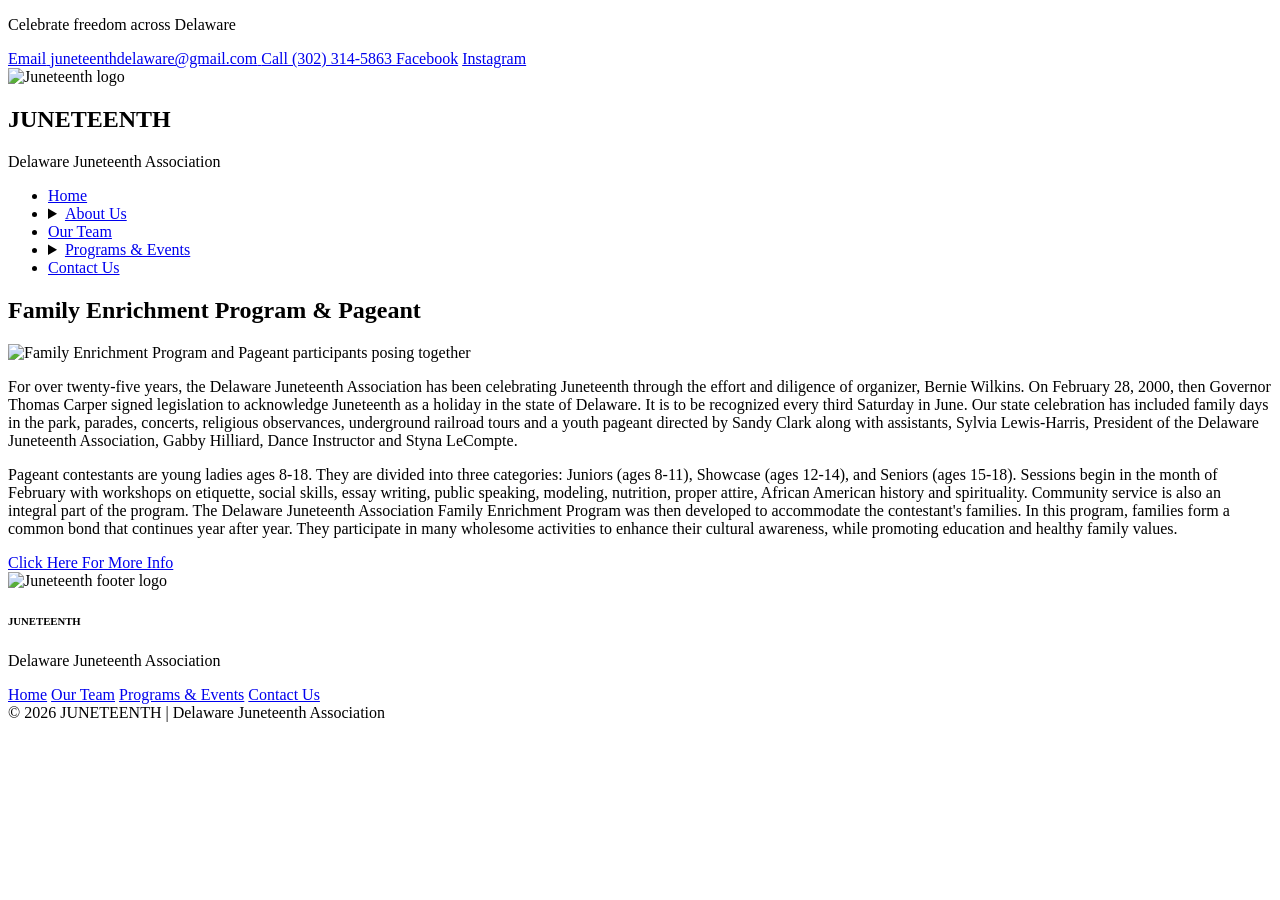
==== annual-juneteenth-pageant.html @ 40c675a0 "Add files via upload" ====
<!DOCTYPE html>
<html lang="en">
<head>
  <meta charset="UTF-8" />
  <meta name="viewport" content="width=device-width, initial-scale=1.0" />
  <title>JUNETEENTH | Family Enrichment Program &amp; Pageant</title>

  <link rel="preconnect" href="https://fonts.googleapis.com">
  <link rel="preconnect" href="https://fonts.gstatic.com" crossorigin>
  <link href="https://fonts.googleapis.com/css2?family=Oswald:wght@400;500;600&family=Montserrat:wght@300;400;500;600;700&display=swap" rel="stylesheet">
  <link rel="stylesheet" href="styles.css">
</head>
<body>

  <div class="topbar">
    <div class="topbar-inner">
      <p class="topbar-copy">Celebrate freedom across Delaware</p>

      <div class="topbar-links">
        <a href="mailto:juneteenthdelaware@gmail.com" class="topbar-pill">
          <span class="topbar-label">Email</span>
          <span class="topbar-value">juneteenthdelaware@gmail.com</span>
        </a>
        <a href="tel:13023145863" class="topbar-pill">
          <span class="topbar-label">Call</span>
          <span class="topbar-value">(302) 314-5863</span>
        </a>
        <a href="#" class="topbar-pill topbar-social">Facebook</a>
        <a href="#" class="topbar-pill topbar-social">Instagram</a>
      </div>
    </div>
  </div>

  <nav>
    <div class="nav-inner">
      <div class="brand">
        <img src="images/juneteenth-logo.png" alt="Juneteenth logo" class="brand-logo">
        <div class="brand-text">
          <h1>JUNETEENTH</h1>
          <p>Delaware Juneteenth Association</p>
        </div>
      </div>

      <ul class="nav-links">
        <li><a href="index.html">Home</a></li>
        <li class="nav-dropdown">
          <details class="nav-dropdown-details">
            <summary class="nav-dropdown-toggle">
              <a href="about.html">About Us</a>
            </summary>
            <div class="nav-dropdown-menu">
              <a href="about.html">About Us</a>
              <a href="donate.html">Donate</a>
            </div>
          </details>
        </li>
        <li><a href="team.html">Our Team</a></li>
        <li class="nav-dropdown">
          <details class="nav-dropdown-details nav-dropdown-wide nav-current">
            <summary class="nav-dropdown-toggle">
              <a href="programs.html">Programs &amp; Events</a>
            </summary>
            <div class="nav-dropdown-menu">
              <a href="upcoming-events.html">Upcoming Events</a>
              <a href="juneteenth-flag-raising-ceremony.html">Juneteenth Flag Raising Ceremony</a>
              <a href="freedom-parade-festival.html">Freedom Parade &amp; Festival</a>
              <a href="juneteenth-observance-service.html">Juneteenth Observance Service</a>
              <a href="annual-juneteenth-pageant.html" class="active">Family Enrichment Program &amp; Pageant</a>
              <a href="male-talent-showcase.html">Male Talent Showcase</a>
            </div>
          </details>
        </li>
        <li><a href="contact.html">Contact Us</a></li>
      </ul>
    </div>
  </nav>

  <section class="page-hero">
    <h2>Family Enrichment Program &amp; Pageant</h2>
  </section>

  <section class="page-section">
    <div class="page-grid">
      <article class="page-panel page-panel-wide">
        <div class="program-feature-image">
          <img
            src="images/fam-enrich-program.jpg"
            alt="Family Enrichment Program and Pageant participants posing together"
          >
        </div>

        <p>
          For over twenty-five years, the Delaware Juneteenth Association has been
          celebrating Juneteenth through the effort and diligence of organizer, Bernie Wilkins.
          On February 28, 2000, then Governor Thomas Carper signed legislation to acknowledge
          Juneteenth as a holiday in the state of Delaware. It is to be recognized every third
          Saturday in June. Our state celebration has included family days in the park, parades,
          concerts, religious observances, underground railroad tours and a youth pageant directed
          by Sandy Clark along with assistants, Sylvia Lewis-Harris, President of the Delaware Juneteenth Association, Gabby
          Hilliard, Dance Instructor and Styna LeCompte.
        </p>

        <p>
          Pageant contestants are young ladies ages 8-18. They are divided into three categories:
          Juniors (ages 8-11), Showcase (ages 12-14), and Seniors (ages 15-18). Sessions begin in
          the month of February with workshops on etiquette, social skills, essay writing, public
          speaking, modeling, nutrition, proper attire, African American history and spirituality.
          Community service is also an integral part of the program. The Delaware Juneteenth
          Association Family Enrichment Program was then developed to accommodate the
          contestant's families. In this program, families form a common bond that continues year
          after year. They participate in many wholesome activities to enhance their cultural
          awareness, while promoting education and healthy family values.
        </p>

        <a
          href="https://docs.google.com/forms/d/e/1FAIpQLScWO10yL6cQkDjANYcASS5XyXZDt2NhRfNSkiwHMCeZ8ErZTw/viewform"
          class="page-link-button page-link-button-outline"
          target="_blank"
          rel="noreferrer noopener"
        >
          Click Here For More Info
        </a>
      </article>
    </div>
  </section>

  <footer>
    <img src="images/juneteenth-logo.png" alt="Juneteenth footer logo" class="footer-logo">
    <h6>JUNETEENTH</h6>
    <p>Delaware Juneteenth Association</p>

    <div class="footer-links">
      <a href="index.html">Home</a>
      <a href="team.html">Our Team</a>
      <a href="programs.html">Programs &amp; Events</a>
      <a href="contact.html">Contact Us</a>
    </div>

    <div class="copyright">
      &copy; 2026 JUNETEENTH | Delaware Juneteenth Association
    </div>
  </footer>

  <script src="script.js"></script>

</body>
</html>
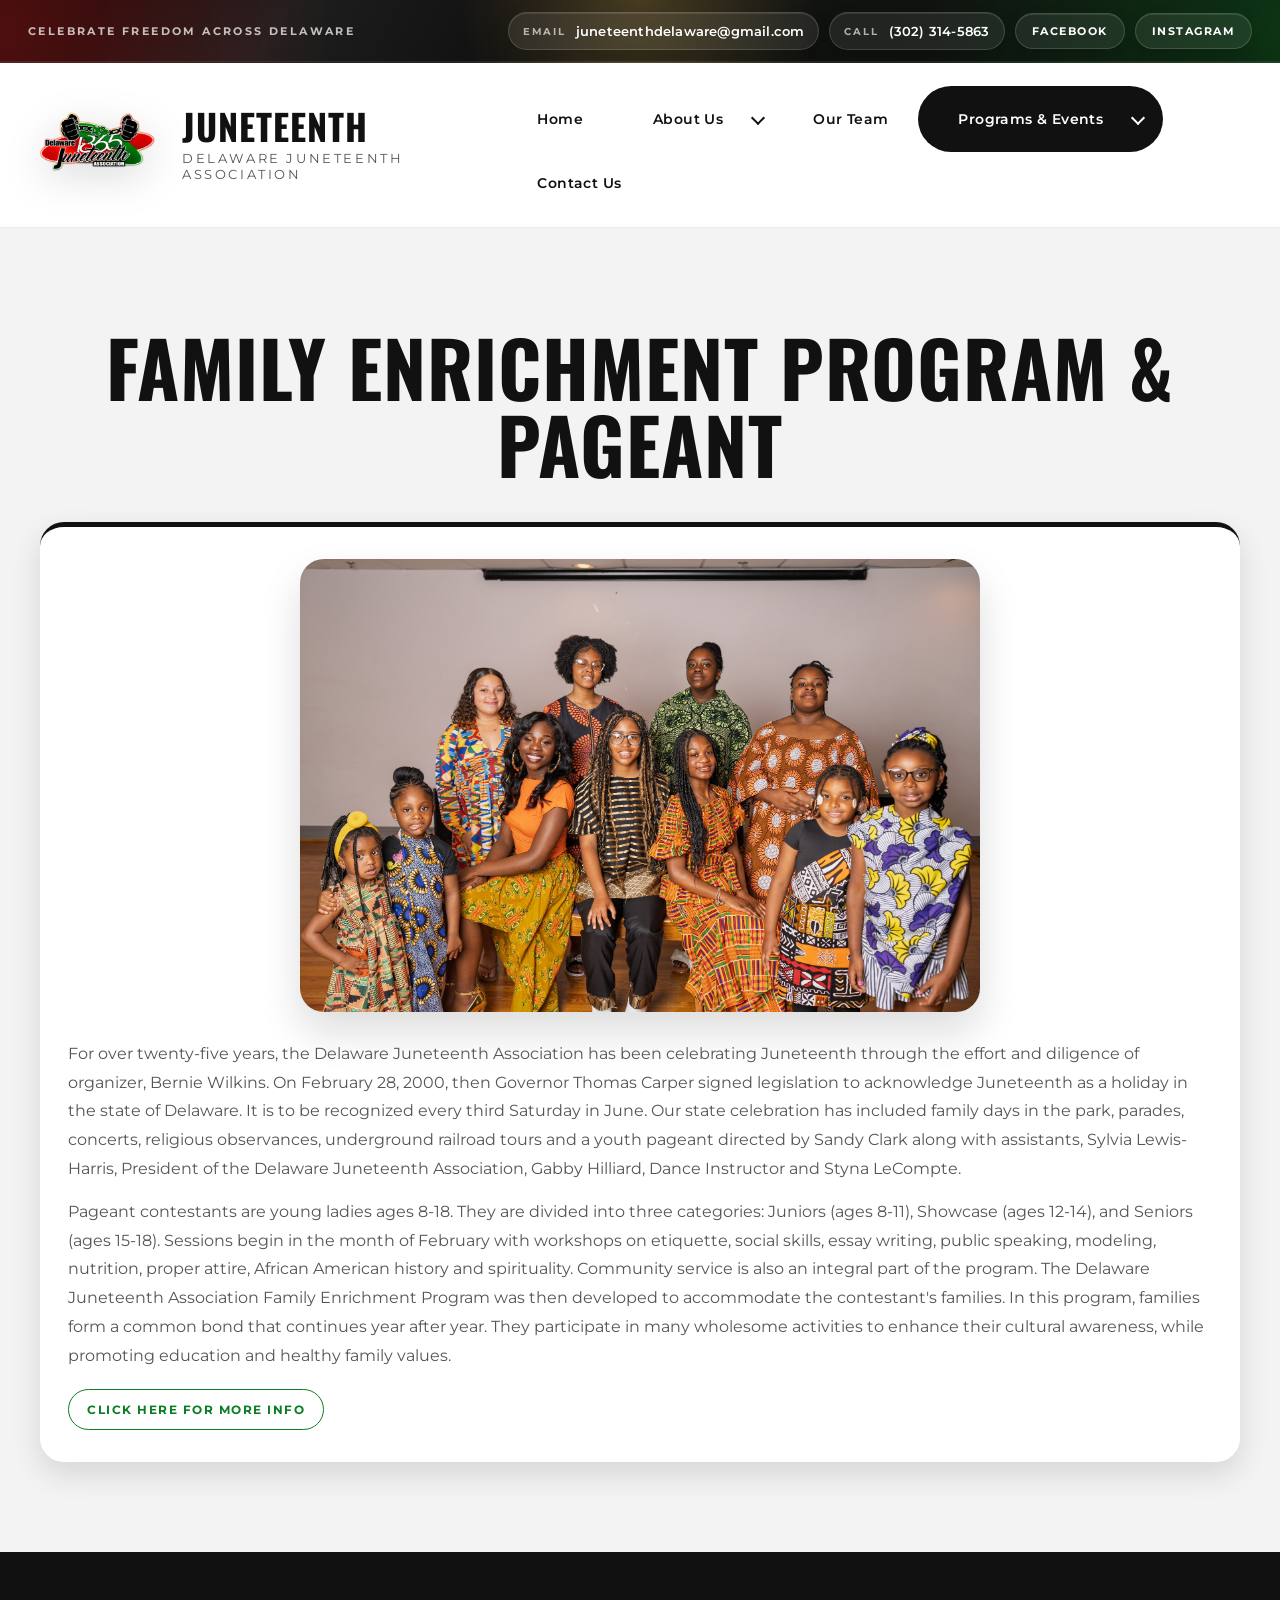
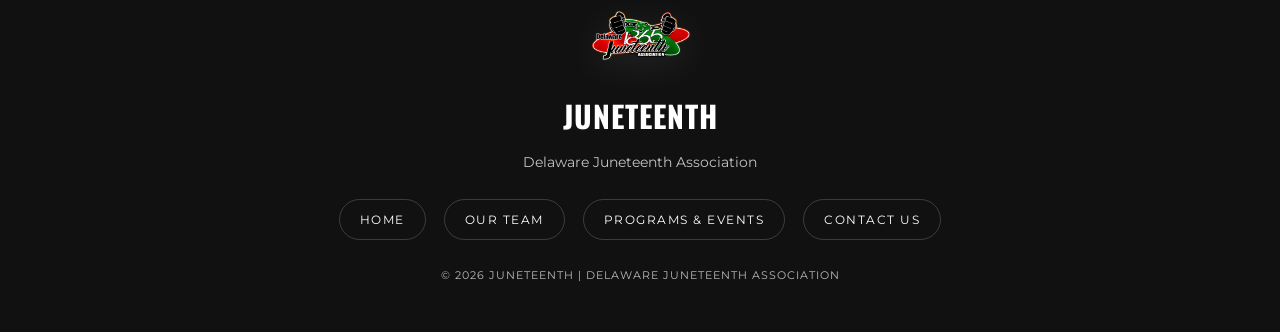
==== commit 8a7e6659: "Update social media links for Juneteenth pageant" ====
--- a/annual-juneteenth-pageant.html
+++ b/annual-juneteenth-pageant.html
@@ -25,8 +25,8 @@
           <span class="topbar-label">Call</span>
           <span class="topbar-value">(302) 314-5863</span>
         </a>
-        <a href="#" class="topbar-pill topbar-social">Facebook</a>
-        <a href="#" class="topbar-pill topbar-social">Instagram</a>
+        <a href="https://www.facebook.com/delawarejuneteenthassociation/" class="topbar-pill topbar-social" target="_blank" rel="noreferrer noopener">Facebook</a>
+        <a href="https://www.instagram.com/delawarejuneteenthassociation" class="topbar-pill topbar-social" target="_blank" rel="noreferrer noopener">Instagram</a>
       </div>
     </div>
   </div>
--- a/styles.css
+++ b/styles.css
@@ -0,0 +1,2996 @@
+* {
+  margin: 0;
+  padding: 0;
+  box-sizing: border-box;
+}
+
+:root {
+  --red: #d71919;
+  --green: #0b7d24;
+  --gold: #f2c14e;
+  --black: #111111;
+  --white: #ffffff;
+  --light: #f3f3f3;
+  --gray: #e7e7e7;
+  --dark-gray: #2a2a2a;
+  --shadow: 0 12px 30px rgba(0, 0, 0, 0.12);
+  --anchor-offset: 140px;
+  --home-header-height: 170px;
+  --red-glow: rgba(215, 25, 25, 0.3);
+  --green-glow: rgba(11, 125, 36, 0.26);
+  --gold-glow: rgba(242, 193, 78, 0.28);
+}
+
+html {
+  scroll-behavior: smooth;
+  scroll-padding-top: var(--anchor-offset);
+}
+
+body {
+  font-family: 'Montserrat', sans-serif;
+  background: var(--light);
+  color: var(--black);
+  overflow-x: hidden;
+}
+
+a {
+  text-decoration: none;
+  color: inherit;
+  transition: 0.3s ease;
+}
+
+img {
+  max-width: 100%;
+  display: block;
+}
+
+.topbar {
+  position: relative;
+  z-index: 120;
+  overflow: hidden;
+  color: var(--white);
+  background:
+    radial-gradient(circle at left center, rgba(215, 25, 25, 0.34), transparent 26%),
+    radial-gradient(circle at center top, rgba(242, 193, 78, 0.24), transparent 28%),
+    radial-gradient(circle at right center, rgba(11, 125, 36, 0.3), transparent 28%),
+    linear-gradient(120deg, #090909 0%, #121212 45%, #0d130d 100%);
+  border-bottom: 1px solid rgba(255, 255, 255, 0.08);
+  box-shadow: inset 0 -1px 0 rgba(255, 255, 255, 0.08);
+}
+
+.topbar::before {
+  content: "";
+  position: absolute;
+  inset: 0;
+  background: linear-gradient(120deg, transparent 8%, rgba(255, 255, 255, 0.12) 22%, transparent 40%);
+  opacity: 0.58;
+  pointer-events: none;
+}
+
+.topbar-inner {
+  position: relative;
+  z-index: 1;
+  max-width: 1480px;
+  margin: 0 auto;
+  padding: 12px 28px;
+  display: flex;
+  justify-content: space-between;
+  align-items: center;
+  gap: 18px;
+}
+
+.topbar-copy {
+  font-size: 11px;
+  font-weight: 700;
+  letter-spacing: 2.4px;
+  text-transform: uppercase;
+  color: rgba(255, 255, 255, 0.72);
+  white-space: nowrap;
+}
+
+.topbar-links {
+  display: flex;
+  justify-content: flex-end;
+  align-items: center;
+  gap: 10px;
+  flex-wrap: wrap;
+}
+
+.topbar-pill {
+  display: inline-flex;
+  align-items: center;
+  gap: 10px;
+  padding: 10px 14px;
+  white-space: nowrap;
+  border-radius: 999px;
+  background: rgba(255, 255, 255, 0.08);
+  border: 1px solid rgba(255, 255, 255, 0.15);
+  backdrop-filter: blur(16px);
+  box-shadow:
+    0 14px 24px rgba(0, 0, 0, 0.18),
+    inset 0 1px 0 rgba(255, 255, 255, 0.1);
+  color: var(--white);
+}
+
+.topbar-pill:hover,
+.topbar-pill:focus-visible {
+  color: var(--white);
+  transform: translateY(-2px);
+  background: rgba(255, 255, 255, 0.16);
+  border-color: rgba(255, 255, 255, 0.24);
+}
+
+.topbar-label {
+  font-size: 10px;
+  font-weight: 700;
+  letter-spacing: 1.8px;
+  text-transform: uppercase;
+  color: rgba(255, 255, 255, 0.64);
+}
+
+.topbar-value {
+  font-size: 13px;
+  font-weight: 600;
+  letter-spacing: 0.2px;
+  white-space: nowrap;
+}
+
+.topbar-social {
+  padding: 10px 16px;
+  font-size: 11px;
+  font-weight: 700;
+  letter-spacing: 1.5px;
+  text-transform: uppercase;
+}
+
+nav {
+  position: relative;
+  z-index: 130;
+  background: rgba(255, 255, 255, 0.94);
+  backdrop-filter: blur(14px);
+  border-bottom: 1px solid rgba(17, 17, 17, 0.08);
+}
+
+.nav-inner {
+  max-width: 1480px;
+  margin: 0 auto;
+  padding: 18px 32px;
+  display: flex;
+  justify-content: space-between;
+  align-items: center;
+  gap: 20px;
+}
+
+.brand {
+  display: flex;
+  align-items: center;
+  gap: 22px;
+  min-width: 0;
+}
+
+.brand-logo {
+  width: 128px;
+  height: 128px;
+  object-fit: contain;
+  border-radius: 0;
+  background: transparent;
+  padding: 0;
+  box-shadow: none;
+  filter: drop-shadow(0 10px 20px rgba(0, 0, 0, 0.14));
+}
+
+.brand-text {
+  min-width: 0;
+}
+
+.brand-text h1 {
+  font-family: 'Oswald', sans-serif;
+  font-size: clamp(36px, 2.8vw, 50px);
+  letter-spacing: 1px;
+  line-height: 1;
+  color: var(--black);
+}
+
+.brand-text p {
+  font-size: 13px;
+  letter-spacing: 2.6px;
+  text-transform: uppercase;
+  color: #555;
+  margin-top: 6px;
+}
+
+.nav-links {
+  list-style: none;
+  display: flex;
+  align-items: center;
+  gap: 10px;
+  flex-wrap: wrap;
+}
+
+.nav-links > li {
+  position: relative;
+}
+
+.nav-links li a {
+  display: inline-block;
+  padding: 12px 20px;
+  border-radius: 999px;
+  font-size: 14px;
+  font-weight: 600;
+  letter-spacing: 0.4px;
+  color: var(--black);
+}
+
+.nav-links li a:hover,
+.nav-links li a.active {
+  background: var(--black);
+  color: var(--white);
+}
+
+.nav-dropdown-details {
+  position: relative;
+}
+
+.nav-dropdown-toggle {
+  list-style: none;
+  display: inline-flex;
+  align-items: center;
+  justify-content: space-between;
+  gap: 10px;
+  padding: 12px 20px;
+  border-radius: 999px;
+  font-size: 14px;
+  font-weight: 600;
+  letter-spacing: 0.4px;
+  color: var(--black);
+  cursor: pointer;
+  user-select: none;
+  transition: 0.3s ease;
+}
+
+.nav-dropdown-toggle a {
+  display: inline-flex;
+  align-items: center;
+  flex: 0 0 auto;
+  min-width: max-content;
+  white-space: nowrap;
+  padding: 0;
+  border-radius: 0;
+  background: transparent;
+  color: inherit;
+}
+
+.nav-dropdown-toggle a:hover,
+.nav-dropdown-toggle a:focus-visible {
+  background: transparent;
+  color: inherit;
+}
+
+.nav-dropdown-toggle:hover > a,
+.nav-dropdown-details[open] .nav-dropdown-toggle > a,
+.nav-dropdown-details.nav-current .nav-dropdown-toggle > a {
+  color: inherit;
+  background: transparent;
+}
+
+.nav-dropdown-toggle::-webkit-details-marker {
+  display: none;
+}
+
+.nav-dropdown-toggle::marker {
+  content: "";
+}
+
+.nav-dropdown-toggle::after {
+  content: "";
+  flex: 0 0 auto;
+  width: 8px;
+  height: 8px;
+  border-right: 2px solid currentColor;
+  border-bottom: 2px solid currentColor;
+  transform: translateY(-1px) rotate(45deg);
+  transition: transform 0.3s ease;
+}
+
+.nav-dropdown-details[open] .nav-dropdown-toggle::after {
+  transform: translateY(2px) rotate(225deg);
+}
+
+.nav-dropdown-toggle:hover,
+.nav-dropdown-details[open] .nav-dropdown-toggle,
+.nav-dropdown-details.nav-current .nav-dropdown-toggle {
+  background: var(--black);
+  color: var(--white);
+}
+
+.nav-dropdown-menu {
+  position: absolute;
+  top: calc(100% + 12px);
+  left: 0;
+  min-width: 240px;
+  padding: 8px 0;
+  border-radius: 20px;
+  background: rgba(255, 255, 255, 0.98);
+  border: 1px solid rgba(17, 17, 17, 0.1);
+  box-shadow: 0 20px 40px rgba(17, 17, 17, 0.14);
+  backdrop-filter: blur(16px);
+  z-index: 300;
+}
+
+.nav-dropdown-wide .nav-dropdown-menu {
+  min-width: 360px;
+}
+
+.nav-dropdown-menu a {
+  display: block;
+  padding: 12px 16px;
+  font-family: 'Oswald', sans-serif;
+  font-size: 18px;
+  line-height: 1.25;
+  letter-spacing: 0.3px;
+  color: var(--black);
+}
+
+.nav-dropdown-menu a + a {
+  border-top: 1px solid rgba(17, 17, 17, 0.08);
+}
+
+.nav-dropdown-menu a.active,
+.nav-dropdown-menu a:hover,
+.nav-dropdown-menu a:focus-visible {
+  background: var(--black);
+  color: var(--white);
+}
+
+.home-slider {
+  padding: 24px 24px 12px;
+  background: var(--light);
+}
+
+.home-slider-shell {
+  max-width: 560px;
+  margin: 0 auto;
+}
+
+.home-slider-track {
+  position: relative;
+  aspect-ratio: 2 / 3;
+}
+
+.home-slide {
+  position: absolute;
+  inset: 0;
+  opacity: 0;
+  transform: scale(1.02);
+  pointer-events: none;
+  transition: opacity 0.8s ease, transform 0.8s ease;
+}
+
+.home-slide.is-active {
+  opacity: 1;
+  transform: scale(1);
+  pointer-events: auto;
+}
+
+.home-slide::after {
+  content: none;
+}
+
+.home-slide-backdrop {
+  display: none;
+}
+
+.home-slide-backdrop img {
+  display: none;
+}
+
+.home-slide-content {
+  position: relative;
+  display: flex;
+  justify-content: center;
+  align-items: center;
+  min-height: 100%;
+  padding: 0;
+}
+
+.home-slide-poster {
+  width: 100%;
+}
+
+.home-slide-poster img {
+  width: 100%;
+  height: 100%;
+  max-height: none;
+  border-radius: 32px;
+  object-fit: contain;
+  box-shadow: 0 22px 48px rgba(0, 0, 0, 0.14);
+  animation: home-slide-float 8s ease-in-out infinite;
+}
+
+.home-slider-controls {
+  position: static;
+  display: flex;
+  justify-content: center;
+  align-items: center;
+  gap: 18px;
+  flex-wrap: wrap;
+  margin-top: 20px;
+}
+
+.home-slider-dots,
+.home-slider-actions {
+  display: flex;
+  align-items: center;
+  gap: 12px;
+  padding: 0;
+}
+
+.home-slider-dot,
+.home-slider-button {
+  border: none;
+  cursor: pointer;
+  transition: transform 0.25s ease, background 0.25s ease, opacity 0.25s ease;
+}
+
+.home-slider-dot {
+  width: 14px;
+  height: 14px;
+  border-radius: 999px;
+  background: rgba(17, 17, 17, 0.22);
+}
+
+.home-slider-dot.is-active {
+  width: 38px;
+  background: var(--black);
+}
+
+.home-slider-button {
+  padding: 10px 16px;
+  border-radius: 999px;
+  background: var(--black);
+  color: var(--white);
+  font-size: 12px;
+  font-weight: 700;
+  letter-spacing: 1.6px;
+  text-transform: uppercase;
+}
+
+.home-slider-count {
+  color: var(--black);
+  font-size: 12px;
+  font-weight: 700;
+  letter-spacing: 2px;
+  text-transform: uppercase;
+  margin-right: 4px;
+}
+
+.home-slider-dot:hover,
+.home-slider-dot:focus-visible,
+.home-slider-button:hover,
+.home-slider-button:focus-visible {
+  transform: translateY(-2px);
+}
+
+.home-slider-button:hover,
+.home-slider-button:focus-visible {
+  background: var(--red);
+}
+
+.hero {
+  position: relative;
+  min-height: calc(100vh - 130px);
+  display: grid;
+  grid-template-columns: minmax(0, 1.05fr) minmax(300px, 0.72fr) minmax(260px, 0.78fr);
+  align-items: center;
+  gap: 28px;
+  padding: 80px 60px;
+  background:
+    linear-gradient(135deg, rgba(215, 25, 25, 0.06), rgba(11, 125, 36, 0.08)),
+    radial-gradient(circle at top left, rgba(215, 25, 25, 0.12), transparent 35%),
+    radial-gradient(circle at bottom right, rgba(11, 125, 36, 0.12), transparent 35%),
+    var(--white);
+}
+
+.hero::before {
+  content: "";
+  position: absolute;
+  inset: 0;
+  background: linear-gradient(to right, transparent 0%, rgba(0, 0, 0, 0.02) 50%, transparent 100%);
+  pointer-events: none;
+}
+
+.hero-content {
+  position: relative;
+  z-index: 2;
+  max-width: 700px;
+}
+
+.hero h2 {
+  font-family: 'Oswald', sans-serif;
+  font-size: clamp(52px, 8vw, 110px);
+  line-height: 0.95;
+  letter-spacing: 1px;
+  margin-bottom: 20px;
+  color: var(--black);
+  text-transform: uppercase;
+}
+
+.hero h2 .red {
+  color: var(--red);
+}
+
+.hero h2 .green {
+  color: var(--green);
+}
+
+.hero-about {
+  max-width: 780px;
+  font-size: clamp(18px, 1.9vw, 24px);
+  line-height: 1.8;
+  font-weight: 600;
+  color: #222222;
+}
+
+.hero-about-last-line {
+  display: block;
+}
+
+.hero-slider {
+  padding: 0;
+  background: transparent;
+}
+
+.hero-slider .home-slider-shell {
+  width: 100%;
+  max-width: 380px;
+}
+
+.hero-logo-wrap {
+  position: relative;
+  z-index: 2;
+  display: flex;
+  justify-content: center;
+  align-items: center;
+}
+
+.hero-logo-card {
+  width: 100%;
+  max-width: 620px;
+  background: rgba(255, 255, 255, 0.88);
+  border: 1px solid rgba(0, 0, 0, 0.08);
+  border-radius: 30px;
+  padding: 28px;
+  box-shadow: var(--shadow);
+}
+
+.hero-logo-card img {
+  width: 100%;
+  object-fit: contain;
+}
+
+.home-page {
+  background:
+    radial-gradient(circle at top left, rgba(215, 25, 25, 0.1), transparent 24%),
+    radial-gradient(circle at top right, rgba(242, 193, 78, 0.14), transparent 28%),
+    linear-gradient(180deg, #fffdf9 0%, #f5f4ef 44%, #eceae3 100%);
+}
+
+.home-page .topbar {
+  box-shadow:
+    0 18px 34px rgba(17, 17, 17, 0.18),
+    inset 0 -1px 0 rgba(255, 255, 255, 0.08);
+}
+
+.home-page nav {
+  background: rgba(255, 255, 255, 0.84);
+  box-shadow: 0 20px 38px rgba(17, 17, 17, 0.08);
+}
+
+.home-page .hero {
+  --pointer-x: 50%;
+  --pointer-y: 50%;
+  overflow: hidden;
+  isolation: isolate;
+  perspective: 1800px;
+  min-height: calc(100svh - var(--home-header-height));
+  gap: clamp(20px, 2vw, 34px);
+  padding: clamp(22px, 3vh, 40px) clamp(24px, 4vw, 56px);
+  grid-template-columns: minmax(0, 0.96fr) minmax(320px, 33vw) minmax(240px, 24vw);
+  align-items: center;
+  align-content: center;
+  background:
+    radial-gradient(circle at 18% 24%, rgba(215, 25, 25, 0.14), transparent 26%),
+    radial-gradient(circle at 50% 8%, rgba(242, 193, 78, 0.16), transparent 26%),
+    radial-gradient(circle at 82% 78%, rgba(11, 125, 36, 0.16), transparent 32%),
+    linear-gradient(135deg, rgba(255, 255, 255, 0.98), rgba(250, 247, 239, 0.95) 42%, rgba(239, 247, 242, 0.94) 100%);
+}
+
+.home-page .hero::before {
+  background:
+    linear-gradient(110deg, rgba(255, 255, 255, 0.1) 0%, transparent 35%, rgba(255, 255, 255, 0.28) 52%, transparent 72%),
+    linear-gradient(to right, transparent 0%, rgba(0, 0, 0, 0.02) 50%, transparent 100%);
+  opacity: 0.8;
+}
+
+.home-page .hero::after {
+  content: "";
+  position: absolute;
+  inset: 0;
+  background:
+    repeating-linear-gradient(90deg, rgba(17, 17, 17, 0.025) 0 1px, transparent 1px 80px),
+    repeating-linear-gradient(0deg, rgba(17, 17, 17, 0.02) 0 1px, transparent 1px 80px);
+  opacity: 0.22;
+  mask-image: radial-gradient(circle at center, black 48%, transparent 100%);
+  pointer-events: none;
+}
+
+.hero-aurora,
+.hero-grid-glow,
+.hero-orb {
+  position: absolute;
+  pointer-events: none;
+}
+
+.hero-aurora {
+  z-index: 0;
+  border-radius: 50%;
+  filter: blur(10px);
+  opacity: 0.72;
+  mix-blend-mode: multiply;
+  animation: aurora-drift 16s ease-in-out infinite;
+}
+
+.hero-aurora-red {
+  top: -140px;
+  left: -120px;
+  width: 360px;
+  height: 360px;
+  background: radial-gradient(circle, rgba(215, 25, 25, 0.42) 0%, rgba(215, 25, 25, 0) 72%);
+}
+
+.hero-aurora-gold {
+  top: 8%;
+  left: 36%;
+  width: 280px;
+  height: 280px;
+  background: radial-gradient(circle, rgba(242, 193, 78, 0.42) 0%, rgba(242, 193, 78, 0) 72%);
+  animation-duration: 13s;
+  animation-delay: -3s;
+}
+
+.hero-aurora-green {
+  right: -120px;
+  bottom: -120px;
+  width: 360px;
+  height: 360px;
+  background: radial-gradient(circle, rgba(11, 125, 36, 0.44) 0%, rgba(11, 125, 36, 0) 72%);
+  animation-duration: 18s;
+  animation-delay: -6s;
+}
+
+.hero-grid-glow {
+  inset: 12% 16%;
+  z-index: 0;
+  border-radius: 48px;
+  background:
+    radial-gradient(circle at var(--pointer-x) var(--pointer-y), rgba(255, 255, 255, 0.7), transparent 26%),
+    linear-gradient(135deg, rgba(255, 255, 255, 0.04), rgba(255, 255, 255, 0.28), rgba(255, 255, 255, 0.04));
+  filter: blur(30px);
+  opacity: 0.68;
+}
+
+.hero-orb {
+  z-index: 1;
+  width: 14px;
+  height: 14px;
+  border-radius: 50%;
+  background: radial-gradient(circle at 30% 30%, rgba(255, 255, 255, 0.96), rgba(255, 255, 255, 0.18));
+  box-shadow: 0 0 28px rgba(255, 255, 255, 0.9);
+  animation: orb-float 10s ease-in-out infinite;
+}
+
+.hero-orb-one {
+  top: 18%;
+  left: 45%;
+}
+
+.hero-orb-two {
+  top: 64%;
+  left: 54%;
+  width: 10px;
+  height: 10px;
+  animation-duration: 12s;
+  animation-delay: -4s;
+}
+
+.hero-orb-three {
+  right: 16%;
+  top: 20%;
+  width: 18px;
+  height: 18px;
+  animation-duration: 9s;
+  animation-delay: -2s;
+}
+
+.home-page [data-tilt-layer] {
+  position: relative;
+  z-index: 2;
+  transform-style: preserve-3d;
+  will-change: transform;
+  transition: transform 0.45s cubic-bezier(0.2, 0.8, 0.2, 1), box-shadow 0.45s ease, border-color 0.45s ease;
+  transform: perspective(1600px) rotateX(var(--layer-rotate-x, 0deg)) rotateY(var(--layer-rotate-y, 0deg));
+}
+
+.home-page .hero-content {
+  max-width: 34rem;
+  padding: 0;
+  border: none;
+  border-radius: 0;
+  background: transparent;
+  backdrop-filter: none;
+  box-shadow: none;
+}
+
+.home-page .hero-content::before,
+.home-page .hero-slider .home-slider-shell::after,
+.home-page .hero-logo-card::after,
+.home-page .history-video-shell::after {
+  content: "";
+  position: absolute;
+  inset: 0;
+  border-radius: inherit;
+  background: linear-gradient(135deg, rgba(255, 255, 255, 0.4), transparent 30%, transparent 70%, rgba(255, 255, 255, 0.14));
+  pointer-events: none;
+}
+
+.home-page .hero-content::before {
+  content: none;
+}
+
+.home-page .hero-content > *,
+.home-page .hero-slider .home-slider-shell > *,
+.home-page .hero-logo-card > *,
+.home-page .history-video-shell > * {
+  position: relative;
+  z-index: 1;
+}
+
+.home-page .hero h2 {
+  font-size: clamp(48px, min(7vw, 11vh), 98px);
+  line-height: 0.86;
+  margin-bottom: 16px;
+  text-shadow: 0 14px 30px rgba(17, 17, 17, 0.08);
+}
+
+.home-page .hero h2 .red,
+.home-page .hero h2 .green {
+  display: inline-block;
+}
+
+.home-page .hero h2 .red {
+  text-shadow: 0 0 26px rgba(215, 25, 25, 0.24);
+}
+
+.home-page .hero h2 .green {
+  text-shadow: 0 0 26px rgba(11, 125, 36, 0.24);
+}
+
+.home-page .hero-about {
+  max-width: 31rem;
+  font-size: clamp(15px, 1.28vw, 19px);
+  line-height: 1.58;
+  color: rgba(17, 17, 17, 0.86);
+  text-wrap: pretty;
+}
+
+.home-page .hero-slider {
+  background: transparent;
+}
+
+.home-page .hero-slider .home-slider-shell {
+  width: 100%;
+  max-width: clamp(340px, 33vw, 470px);
+  padding: 0;
+  border-radius: 0;
+  border: none;
+  background: transparent;
+  backdrop-filter: none;
+  box-shadow: none;
+}
+
+.home-page .hero-slider .home-slider-shell::before,
+.home-page .hero-logo-card::before,
+.home-page .history-video-shell::before {
+  content: "";
+  position: absolute;
+  inset: -18px;
+  z-index: -1;
+  border-radius: inherit;
+  background:
+    radial-gradient(circle at 18% 80%, rgba(215, 25, 25, 0.26), transparent 34%),
+    radial-gradient(circle at 82% 16%, rgba(11, 125, 36, 0.24), transparent 34%),
+    radial-gradient(circle at 50% 0%, rgba(242, 193, 78, 0.22), transparent 30%);
+  filter: blur(24px);
+  opacity: 0.95;
+  animation: glow-breathe 8s ease-in-out infinite;
+}
+
+.home-page .hero-slider .home-slider-shell::before,
+.home-page .hero-slider .home-slider-shell::after,
+.home-page .hero-logo-card::after {
+  content: none;
+}
+
+.home-page .home-slider-track {
+  transform-style: preserve-3d;
+}
+
+.home-page .home-slide {
+  transform-origin: center center;
+  transform: translate3d(0, 0, -30px) scale(0.97);
+  transition: opacity 0.8s ease, transform 0.8s cubic-bezier(0.22, 1, 0.36, 1);
+}
+
+.home-page .home-slide.is-active {
+  transform: translate3d(0, 0, 26px) scale(1);
+}
+
+.home-page .home-slide-poster {
+  position: relative;
+  border-radius: 28px;
+  overflow: hidden;
+}
+
+.home-page .home-slide-poster::before {
+  content: "";
+  position: absolute;
+  inset: -30% -18%;
+  z-index: 2;
+  background: linear-gradient(120deg, transparent 30%, rgba(255, 255, 255, 0.45) 50%, transparent 70%);
+  transform: translateX(-100%) rotate(12deg);
+  animation: poster-shine 7s linear infinite;
+  mix-blend-mode: screen;
+  pointer-events: none;
+}
+
+.home-page .home-slide-poster::after {
+  content: "";
+  position: absolute;
+  inset: 0;
+  border-radius: inherit;
+  border: 1px solid rgba(255, 255, 255, 0.46);
+  box-shadow: inset 0 1px 0 rgba(255, 255, 255, 0.66), inset 0 -18px 30px rgba(0, 0, 0, 0.08);
+  pointer-events: none;
+}
+
+.home-page .home-slide-poster img {
+  border-radius: 28px;
+  border: 1px solid rgba(255, 255, 255, 0.7);
+  background: rgba(255, 255, 255, 0.28);
+  box-shadow:
+    0 38px 72px rgba(17, 17, 17, 0.26),
+    0 0 44px rgba(242, 193, 78, 0.22);
+}
+
+.home-page .home-slider-controls {
+  margin-top: 16px;
+  gap: 12px;
+}
+
+.home-page .home-slider-dots,
+.home-page .home-slider-actions {
+  padding: 8px 12px;
+  border-radius: 999px;
+  background: rgba(255, 255, 255, 0.38);
+  backdrop-filter: blur(14px);
+  box-shadow: 0 16px 30px rgba(17, 17, 17, 0.08);
+}
+
+.home-page .home-slider-dot {
+  box-shadow: 0 0 0 1px rgba(17, 17, 17, 0.08) inset;
+}
+
+.home-page .home-slider-dot.is-active {
+  background: linear-gradient(90deg, var(--red), var(--green));
+  box-shadow: 0 0 18px rgba(242, 193, 78, 0.35);
+}
+
+.home-page .home-slider-button {
+  background: linear-gradient(135deg, var(--black), #222222);
+  box-shadow: 0 12px 28px rgba(17, 17, 17, 0.2);
+}
+
+.home-page .home-slider-button[data-slide-toggle][aria-pressed="true"] {
+  background: linear-gradient(135deg, var(--green), #15953a);
+}
+
+.home-page .home-slider-count {
+  color: #1d1d1d;
+}
+
+.home-page .hero-logo-wrap {
+  z-index: 2;
+}
+
+.home-page .hero-logo-card {
+  max-width: clamp(250px, 24vw, 380px);
+  padding: 0;
+  border: none;
+  background: transparent;
+  backdrop-filter: none;
+  box-shadow: none;
+}
+
+.home-page .hero-logo-card::before {
+  inset: -12px;
+  animation-direction: reverse;
+}
+
+.home-page .hero-logo-card img {
+  position: relative;
+  z-index: 1;
+  width: 100%;
+  filter:
+    drop-shadow(0 18px 24px rgba(17, 17, 17, 0.16))
+    drop-shadow(0 0 46px rgba(11, 125, 36, 0.22))
+    drop-shadow(0 0 34px rgba(215, 25, 25, 0.16));
+  animation: logo-float 10s ease-in-out infinite;
+}
+
+.history-video-shell {
+  position: relative;
+  max-width: 960px;
+  margin: 0 auto;
+}
+
+.home-page .history-section {
+  position: relative;
+  overflow: hidden;
+  background:
+    radial-gradient(circle at 14% 16%, rgba(215, 25, 25, 0.1), transparent 20%),
+    radial-gradient(circle at 86% 24%, rgba(11, 125, 36, 0.12), transparent 24%),
+    linear-gradient(180deg, #f2f0ea 0%, #e8e5de 100%);
+}
+
+.home-page .history-section::before {
+  content: "";
+  position: absolute;
+  inset: 0;
+  background:
+    repeating-linear-gradient(90deg, rgba(17, 17, 17, 0.02) 0 1px, transparent 1px 78px),
+    repeating-linear-gradient(0deg, rgba(17, 17, 17, 0.018) 0 1px, transparent 1px 78px);
+  opacity: 0.24;
+  pointer-events: none;
+}
+
+.home-page .history-container {
+  position: relative;
+  z-index: 1;
+}
+
+.home-page .history-heading h3 {
+  text-shadow: 0 0 24px rgba(11, 125, 36, 0.12);
+}
+
+.home-page .history-video-shell {
+  padding: 18px;
+  border-radius: 34px;
+  background: linear-gradient(180deg, rgba(255, 255, 255, 0.7), rgba(255, 255, 255, 0.38));
+  border: 1px solid rgba(255, 255, 255, 0.7);
+  backdrop-filter: blur(18px);
+  box-shadow: 0 30px 70px rgba(17, 17, 17, 0.12);
+  transition: transform 0.35s ease, box-shadow 0.35s ease;
+}
+
+.home-page .history-video-shell:hover {
+  transform: translateY(-8px);
+  box-shadow: 0 42px 82px rgba(17, 17, 17, 0.16);
+}
+
+.home-page .history-video {
+  max-width: none;
+  border: 1px solid rgba(255, 255, 255, 0.36);
+  box-shadow:
+    0 28px 54px rgba(17, 17, 17, 0.2),
+    0 0 34px rgba(242, 193, 78, 0.1);
+}
+
+.history-section {
+  background: #ececec;
+  padding: 100px 24px;
+}
+
+.history-container {
+  max-width: 1100px;
+  margin: 0 auto;
+}
+
+.history-heading {
+  text-align: center;
+  margin-bottom: 42px;
+}
+
+.history-heading h3 {
+  font-family: 'Montserrat', sans-serif;
+  font-size: clamp(42px, 5vw, 64px);
+  font-weight: 700;
+  color: var(--green);
+  margin-bottom: 16px;
+}
+
+.history-heading p {
+  max-width: 720px;
+  margin: 0 auto;
+  font-size: 18px;
+  line-height: 1.8;
+  color: #555555;
+}
+
+.history-video {
+  width: 100%;
+  max-width: 900px;
+  margin: 0 auto;
+  border-radius: 26px;
+  overflow: hidden;
+  box-shadow: 0 18px 42px rgba(0, 0, 0, 0.16);
+  background: #000000;
+}
+
+.history-video iframe {
+  display: block;
+  width: 100%;
+  aspect-ratio: 16 / 9;
+  border: 0;
+}
+
+.history-feature {
+  margin-top: 48px;
+  display: grid;
+  grid-template-columns: minmax(280px, 0.9fr) minmax(280px, 1fr);
+  gap: clamp(28px, 5vw, 64px);
+  align-items: center;
+}
+
+.history-feature-media {
+  display: flex;
+  justify-content: center;
+}
+
+.history-feature-media img {
+  width: 100%;
+  max-width: 480px;
+  box-shadow:
+    -22px 22px 0 rgba(17, 17, 17, 0.16),
+    0 24px 50px rgba(17, 17, 17, 0.22);
+}
+
+.history-feature-copy h4 {
+  display: grid;
+  gap: 4px;
+  font-family: 'Montserrat', sans-serif;
+  font-size: clamp(42px, 5vw, 64px);
+  line-height: 0.96;
+  font-weight: 700;
+  color: var(--green);
+}
+
+.history-feature-copy h4 span {
+  display: block;
+}
+
+.donate-section {
+  padding: 90px 24px 110px;
+  background: var(--white);
+}
+
+.donate-container {
+  max-width: 1300px;
+  margin: 0 auto;
+  display: grid;
+  grid-template-columns: minmax(320px, 0.95fr) minmax(320px, 1.05fr);
+  gap: 56px;
+  align-items: center;
+}
+
+.donate-media img {
+  width: 100%;
+  max-width: 600px;
+  margin: 0 auto;
+  box-shadow: 0 22px 48px rgba(0, 0, 0, 0.16);
+}
+
+.donate-copy h3 {
+  font-family: 'Montserrat', sans-serif;
+  font-size: clamp(46px, 5vw, 64px);
+  font-weight: 700;
+  color: var(--green);
+  margin-bottom: 28px;
+}
+
+.donate-copy p {
+  max-width: 620px;
+  font-size: clamp(20px, 2vw, 28px);
+  line-height: 1.85;
+  font-weight: 600;
+  color: #111111;
+}
+
+.home-contact-section {
+  padding: 40px 24px 110px;
+  background: var(--white);
+}
+
+.home-contact-container {
+  max-width: 1300px;
+  margin: 0 auto;
+}
+
+.home-contact-header {
+  text-align: center;
+  margin-bottom: 44px;
+}
+
+.home-contact-header h3 {
+  font-family: 'Montserrat', sans-serif;
+  font-size: clamp(48px, 5vw, 68px);
+  font-weight: 700;
+  color: var(--green);
+  margin-bottom: 22px;
+}
+
+.home-contact-link {
+  display: block;
+  width: fit-content;
+  margin: 0 auto;
+  font-size: 18px;
+  line-height: 1.8;
+  color: #111111;
+}
+
+.home-contact-link + .home-contact-link {
+  margin-top: 6px;
+}
+
+.home-contact-link:hover,
+.home-contact-link:focus-visible {
+  color: var(--green);
+}
+
+.home-contact-socials {
+  display: flex;
+  justify-content: center;
+  gap: 16px;
+  flex-wrap: wrap;
+  margin-top: 20px;
+}
+
+.home-contact-social {
+  display: inline-flex;
+  align-items: center;
+  justify-content: center;
+  min-width: 128px;
+  padding: 12px 18px;
+  border-radius: 999px;
+  background: rgba(17, 17, 17, 0.06);
+  color: var(--black);
+  font-size: 12px;
+  font-weight: 700;
+  letter-spacing: 1.5px;
+  text-transform: uppercase;
+}
+
+.home-contact-social:hover,
+.home-contact-social:focus-visible {
+  background: var(--black);
+  color: var(--white);
+}
+
+.home-contact-form {
+  display: grid;
+  gap: 0;
+}
+
+.home-contact-field {
+  display: grid;
+  gap: 16px;
+  padding: 14px 8px 18px;
+  border-bottom: 1px solid rgba(17, 17, 17, 0.8);
+}
+
+.home-contact-field span {
+  font-size: 16px;
+  font-weight: 500;
+  color: #111111;
+}
+
+.home-contact-field input,
+.home-contact-field textarea {
+  width: 100%;
+  border: none;
+  outline: none;
+  background: transparent;
+  padding: 0;
+  font: inherit;
+  font-size: 18px;
+  line-height: 1.8;
+  color: #111111;
+  resize: vertical;
+}
+
+.home-contact-field input::placeholder,
+.home-contact-field textarea::placeholder {
+  color: #444444;
+}
+
+.home-contact-submit {
+  margin-top: 34px;
+  width: 100%;
+  border: none;
+  border-radius: 0;
+  padding: 20px 24px;
+  background: var(--black);
+  color: var(--white);
+  font-size: 16px;
+  font-weight: 700;
+  letter-spacing: 1px;
+  cursor: pointer;
+  transition: background 0.3s ease, transform 0.3s ease;
+}
+
+.home-contact-submit:hover,
+.home-contact-submit:focus-visible {
+  background: var(--green);
+  transform: translateY(-2px);
+}
+
+.mailing-list-section {
+  padding: 0 24px 110px;
+  background: var(--white);
+}
+
+.mailing-list-shell {
+  max-width: 1300px;
+  margin: 0 auto;
+  display: grid;
+  grid-template-columns: minmax(320px, 0.92fr) minmax(360px, 1.08fr);
+  gap: clamp(34px, 5vw, 70px);
+  align-items: center;
+}
+
+.mailing-list-copy {
+  max-width: 540px;
+}
+
+.mailing-list-kicker {
+  font-size: 12px;
+  font-weight: 700;
+  letter-spacing: 2.2px;
+  text-transform: uppercase;
+  color: var(--green);
+  margin-bottom: 18px;
+}
+
+.mailing-list-copy h3 {
+  font-family: 'Montserrat', sans-serif;
+  font-size: clamp(54px, 6.5vw, 88px);
+  line-height: 0.94;
+  font-weight: 700;
+  color: var(--green);
+  margin-bottom: 24px;
+}
+
+.mailing-list-copy p:last-child {
+  max-width: 500px;
+  font-size: clamp(16px, 1.25vw, 20px);
+  line-height: 1.75;
+  font-weight: 500;
+  font-style: italic;
+  color: #5a5a5a;
+}
+
+.mailing-envelope-stage {
+  display: flex;
+  justify-content: center;
+}
+
+.mailing-envelope {
+  position: relative;
+  width: min(100%, 620px);
+  aspect-ratio: 1.18 / 0.9;
+  perspective: 1800px;
+  outline: none;
+  overflow: visible;
+}
+
+.mailing-envelope:focus-visible {
+  outline: 3px solid rgba(11, 125, 36, 0.3);
+  outline-offset: 12px;
+}
+
+.mailing-envelope-shadow {
+  position: absolute;
+  left: 11%;
+  right: 11%;
+  bottom: 4%;
+  height: 14%;
+  border-radius: 999px;
+  background: radial-gradient(circle, rgba(0, 0, 0, 0.18) 0%, rgba(0, 0, 0, 0) 72%);
+  transform: scaleX(0.84);
+  filter: blur(10px);
+  transition: transform 0.65s ease, opacity 0.65s ease;
+}
+
+.mailing-envelope-back {
+  position: absolute;
+  left: 8%;
+  right: 8%;
+  top: 16%;
+  bottom: 0;
+  border-radius: 32px;
+  background:
+    radial-gradient(circle at top left, rgba(255, 255, 255, 0.16), transparent 24%),
+    linear-gradient(135deg, #1f9b42 0%, #0b7d24 68%, #085d1a 100%);
+  box-shadow:
+    0 36px 60px rgba(11, 125, 36, 0.18),
+    inset 0 1px 0 rgba(255, 255, 255, 0.16);
+}
+
+.mailing-envelope-pocket {
+  position: absolute;
+  left: 8%;
+  right: 8%;
+  top: 16%;
+  bottom: 0;
+  z-index: 2;
+  overflow: hidden;
+  border-radius: 32px;
+  transition: z-index 0s linear 0.2s;
+}
+
+.mailing-letter {
+  position: absolute;
+  left: 10%;
+  right: 10%;
+  bottom: 6%;
+  z-index: 1;
+  display: grid;
+  gap: 12px;
+  padding: 30px 28px 34px;
+  border-radius: 24px;
+  background:
+    linear-gradient(180deg, rgba(255, 255, 255, 0.98), rgba(246, 244, 238, 0.98));
+  box-shadow: 0 24px 44px rgba(0, 0, 0, 0.16);
+  transform: translateY(54%) scale(0.95);
+  transform-origin: bottom center;
+  transition: transform 0.7s cubic-bezier(0.22, 1, 0.36, 1);
+}
+
+.mailing-letter-kicker {
+  font-size: 10px;
+  font-weight: 700;
+  letter-spacing: 1.9px;
+  text-transform: uppercase;
+  color: #555555;
+}
+
+.mailing-letter h4 {
+  font-family: 'Oswald', sans-serif;
+  font-size: clamp(30px, 3.5vw, 42px);
+  line-height: 0.95;
+  text-transform: uppercase;
+  color: var(--black);
+}
+
+.mailing-letter p:last-of-type {
+  font-size: 15px;
+  line-height: 1.6;
+  color: #444444;
+}
+
+.mailing-envelope-front {
+  position: absolute;
+  left: 8%;
+  right: 8%;
+  bottom: 0;
+  height: 61%;
+  z-index: 3;
+  border-radius: 0 0 32px 32px;
+  background:
+    linear-gradient(160deg, #18a93f 0%, #0b7d24 66%, #09611c 100%);
+  clip-path: polygon(0 0, 50% 58%, 100% 0, 100% 100%, 0 100%);
+  box-shadow:
+    inset 0 1px 0 rgba(255, 255, 255, 0.16),
+    inset 0 -8px 16px rgba(0, 0, 0, 0.12);
+}
+
+.mailing-envelope-flap {
+  position: absolute;
+  left: 8%;
+  right: 8%;
+  top: 16%;
+  height: 45%;
+  z-index: 4;
+  background:
+    linear-gradient(180deg, #27b14c 0%, #139137 100%);
+  clip-path: polygon(0 0, 100% 0, 50% 100%);
+  transform-origin: top center;
+  transform: rotateX(0deg);
+  transition: transform 0.7s cubic-bezier(0.22, 1, 0.36, 1);
+  backface-visibility: hidden;
+  box-shadow: inset 0 1px 0 rgba(255, 255, 255, 0.18);
+}
+
+.mailing-envelope-seal {
+  position: absolute;
+  left: 50%;
+  top: 40%;
+  z-index: 5;
+  width: 76px;
+  height: 76px;
+  border-radius: 50%;
+  background: rgba(255, 255, 255, 0.94);
+  box-shadow:
+    0 16px 28px rgba(0, 0, 0, 0.16),
+    inset 0 0 0 6px rgba(11, 125, 36, 0.12);
+  transform: translate(-50%, -50%);
+  transition: opacity 0.45s ease, transform 0.65s ease;
+}
+
+.mailing-envelope-seal::before {
+  content: "";
+  position: absolute;
+  inset: 22px;
+  border-radius: 50%;
+  background: radial-gradient(circle, #f2c14e 0%, #d71919 60%, #0b7d24 100%);
+}
+
+.mailing-list-button {
+  display: inline-flex;
+  align-items: center;
+  justify-content: center;
+  width: fit-content;
+  margin-top: 6px;
+  min-width: 132px;
+  padding: 14px 24px;
+  border-radius: 999px;
+  background: var(--black);
+  color: var(--white);
+  font-size: 13px;
+  font-weight: 700;
+  letter-spacing: 1.6px;
+  text-transform: uppercase;
+  box-shadow: 0 12px 26px rgba(17, 17, 17, 0.14);
+  opacity: 0;
+  transform: translateY(12px);
+  pointer-events: none;
+  transition: background 0.3s ease, color 0.3s ease, transform 0.35s ease, opacity 0.35s ease;
+}
+
+.mailing-list-button:hover,
+.mailing-list-button:focus-visible {
+  background: var(--green);
+  color: var(--white);
+  transform: translateY(-2px);
+}
+
+.mailing-envelope:hover .mailing-envelope-pocket,
+.mailing-envelope:focus .mailing-envelope-pocket,
+.mailing-envelope:focus-within .mailing-envelope-pocket {
+  z-index: 6;
+  transition-delay: 0s;
+}
+
+.mailing-envelope:hover .mailing-letter,
+.mailing-envelope:focus .mailing-letter,
+.mailing-envelope:focus-within .mailing-letter {
+  transform: translateY(10%) scale(1);
+}
+
+.mailing-envelope:hover .mailing-envelope-flap,
+.mailing-envelope:focus .mailing-envelope-flap,
+.mailing-envelope:focus-within .mailing-envelope-flap {
+  transform: rotateX(180deg);
+}
+
+.mailing-envelope:hover .mailing-envelope-seal,
+.mailing-envelope:focus .mailing-envelope-seal,
+.mailing-envelope:focus-within .mailing-envelope-seal {
+  opacity: 0;
+  transform: translate(-50%, -90%);
+}
+
+.mailing-envelope:hover .mailing-envelope-shadow,
+.mailing-envelope:focus .mailing-envelope-shadow,
+.mailing-envelope:focus-within .mailing-envelope-shadow {
+  transform: scaleX(0.94);
+  opacity: 0.68;
+}
+
+.mailing-envelope:hover .mailing-list-button,
+.mailing-envelope:focus .mailing-list-button,
+.mailing-envelope:focus-within .mailing-list-button {
+  opacity: 1;
+  transform: translateY(0);
+  pointer-events: auto;
+}
+
+.mailing-envelope-front,
+.mailing-envelope-flap,
+.mailing-envelope-seal {
+  pointer-events: none;
+}
+
+.page-video-shell {
+  max-width: 1020px;
+}
+
+.video-link-card {
+  position: relative;
+  display: block;
+  width: 100%;
+  border-radius: 26px;
+  overflow: hidden;
+  box-shadow: 0 18px 42px rgba(0, 0, 0, 0.16);
+}
+
+.video-link-poster {
+  position: relative;
+  aspect-ratio: 16 / 9;
+  background: #000000;
+}
+
+.video-link-poster::after {
+  content: "";
+  position: absolute;
+  inset: 0;
+  background: linear-gradient(180deg, rgba(0, 0, 0, 0.08), rgba(0, 0, 0, 0.34));
+}
+
+.video-link-poster img {
+  width: 100%;
+  height: 100%;
+  object-fit: cover;
+}
+
+.video-link-overlay {
+  position: absolute;
+  inset: 0;
+  display: flex;
+  flex-direction: column;
+  justify-content: center;
+  align-items: center;
+  gap: 18px;
+  padding: 24px;
+  color: var(--white);
+}
+
+.video-link-play {
+  position: relative;
+  width: 88px;
+  height: 88px;
+  border-radius: 50%;
+  background: rgba(255, 255, 255, 0.9);
+  box-shadow: 0 16px 34px rgba(0, 0, 0, 0.22);
+}
+
+.video-link-play::before {
+  content: "";
+  position: absolute;
+  top: 50%;
+  left: 50%;
+  transform: translate(-38%, -50%);
+  width: 0;
+  height: 0;
+  border-top: 16px solid transparent;
+  border-bottom: 16px solid transparent;
+  border-left: 26px solid var(--red);
+}
+
+.video-link-text {
+  display: inline-flex;
+  align-items: center;
+  justify-content: center;
+  padding: 14px 22px;
+  border-radius: 999px;
+  background: rgba(17, 17, 17, 0.82);
+  color: var(--white);
+  font-size: 12px;
+  font-weight: 700;
+  letter-spacing: 1.8px;
+  text-transform: uppercase;
+}
+
+.video-link-card:hover,
+.video-link-card:focus-visible {
+  transform: translateY(-4px);
+  box-shadow: 0 26px 54px rgba(0, 0, 0, 0.2);
+}
+
+.page-hero {
+  max-width: 1300px;
+  margin: 0 auto;
+  padding: 100px 40px 40px;
+  text-align: center;
+}
+
+.page-hero h2 {
+  font-family: 'Oswald', sans-serif;
+  font-size: clamp(48px, 6vw, 84px);
+  line-height: 1;
+  letter-spacing: 1px;
+  text-transform: uppercase;
+  color: var(--black);
+}
+
+.page-hero p {
+  max-width: 760px;
+  margin: 18px auto 0;
+  font-size: 18px;
+  line-height: 1.8;
+  color: #555555;
+}
+
+.page-section {
+  max-width: 1300px;
+  margin: 0 auto;
+  padding: 0 40px 90px;
+}
+
+.page-grid {
+  display: grid;
+  grid-template-columns: repeat(2, 1fr);
+  gap: 24px;
+}
+
+.page-panel {
+  background: var(--white);
+  border-radius: 24px;
+  padding: 32px 28px;
+  box-shadow: var(--shadow);
+  border-top: 5px solid var(--black);
+}
+
+.page-panel-wide {
+  grid-column: 1 / -1;
+}
+
+.page-panel:nth-child(2) {
+  border-top-color: var(--red);
+}
+
+.page-panel:nth-child(3) {
+  border-top-color: var(--green);
+}
+
+.page-panel:nth-child(4) {
+  border-top-color: var(--black);
+}
+
+.page-panel h3 {
+  font-family: 'Oswald', sans-serif;
+  font-size: 30px;
+  text-transform: uppercase;
+  margin-bottom: 12px;
+  color: var(--black);
+}
+
+.page-panel p {
+  font-size: 16px;
+  line-height: 1.8;
+  color: #555555;
+}
+
+.page-panel p + p {
+  margin-top: 14px;
+}
+
+.page-link-button {
+  display: inline-flex;
+  align-items: center;
+  justify-content: center;
+  margin-top: 18px;
+  padding: 12px 18px;
+  border-radius: 999px;
+  background: var(--black);
+  color: var(--white);
+  font-size: 12px;
+  font-weight: 700;
+  letter-spacing: 1.5px;
+  text-transform: uppercase;
+}
+
+.page-link-button:hover,
+.page-link-button:focus-visible {
+  background: var(--red);
+  color: var(--white);
+  transform: translateY(-2px);
+}
+
+.page-link-button-outline {
+  background: transparent;
+  color: var(--green);
+  border: 1px solid var(--green);
+}
+
+.page-link-button-outline:hover,
+.page-link-button-outline:focus-visible {
+  background: var(--green);
+  border-color: var(--green);
+  color: var(--white);
+}
+
+.page-list {
+  margin-top: 16px;
+  display: grid;
+  gap: 10px;
+}
+
+.page-list p {
+  margin: 0;
+}
+
+.page-list a {
+  color: var(--green);
+  font-weight: 700;
+}
+
+.page-list a:hover,
+.page-list a:focus-visible {
+  color: var(--red);
+}
+
+.event-flyer-grid {
+  display: grid;
+  grid-template-columns: repeat(3, minmax(0, 1fr));
+  gap: 24px;
+  margin-top: 26px;
+}
+
+.event-flyer-card {
+  padding: 18px;
+  border-radius: 22px;
+  background:
+    linear-gradient(180deg, rgba(255, 255, 255, 0.96), rgba(246, 244, 238, 0.96));
+  border: 1px solid rgba(17, 17, 17, 0.08);
+  box-shadow: 0 18px 36px rgba(17, 17, 17, 0.1);
+}
+
+.event-flyer-card img {
+  width: 100%;
+  border-radius: 18px;
+  box-shadow: 0 16px 32px rgba(17, 17, 17, 0.14);
+}
+
+.event-flyer-card h4 {
+  margin-top: 18px;
+  font-family: 'Oswald', sans-serif;
+  font-size: 28px;
+  line-height: 1.05;
+  text-transform: uppercase;
+  color: var(--black);
+}
+
+.event-flyer-card p {
+  margin-top: 12px;
+  font-size: 15px;
+  line-height: 1.8;
+  color: #555555;
+}
+
+.parade-story-panel {
+  padding: 34px 34px 40px;
+}
+
+.parade-story-image {
+  margin-bottom: 28px;
+}
+
+.parade-story-image img {
+  width: 100%;
+  max-width: 880px;
+  margin: 0 auto;
+  border-radius: 24px;
+  box-shadow: 0 20px 40px rgba(17, 17, 17, 0.14);
+}
+
+.parade-story-copy {
+  max-width: 980px;
+  margin: 0 auto;
+}
+
+.parade-story-copy h3 {
+  margin-bottom: 16px;
+  color: var(--green);
+}
+
+.parade-story-copy p {
+  font-size: 17px;
+  line-height: 1.9;
+  color: #222222;
+}
+
+.parade-story-actions {
+  display: flex;
+  justify-content: center;
+  gap: 18px;
+  flex-wrap: wrap;
+  margin-top: 30px;
+}
+
+.program-feature-image {
+  margin-bottom: 28px;
+}
+
+.program-feature-image img {
+  width: 100%;
+  max-width: 680px;
+  margin: 0 auto;
+  border-radius: 24px;
+  box-shadow: 0 20px 40px rgba(17, 17, 17, 0.14);
+}
+
+.male-showcase-panel {
+  padding: 42px 42px 48px;
+}
+
+.male-showcase-panel p {
+  font-size: 19px;
+  line-height: 1.95;
+  color: #222222;
+}
+
+.program-spotlight-panel {
+  border-top: none;
+  padding: 48px 42px;
+  text-align: center;
+}
+
+.program-spotlight-image {
+  width: min(100%, 260px);
+  margin: 0 auto 28px;
+}
+
+.program-spotlight-image img {
+  width: 100%;
+  aspect-ratio: 1 / 1;
+  object-fit: cover;
+  border-radius: 50%;
+  box-shadow:
+    0 22px 44px rgba(17, 17, 17, 0.12),
+    0 0 0 12px rgba(255, 255, 255, 0.8);
+}
+
+.program-spotlight-panel h3 {
+  margin-bottom: 20px;
+  font-family: 'Montserrat', sans-serif;
+  font-size: clamp(34px, 4vw, 48px);
+  font-weight: 700;
+  text-transform: none;
+  color: var(--green);
+}
+
+.program-spotlight-copy {
+  max-width: 780px;
+  margin: 0 auto;
+}
+
+.program-spotlight-copy p {
+  font-size: 17px;
+  line-height: 1.9;
+  color: #222222;
+}
+
+.program-spotlight-contact {
+  font-weight: 600;
+}
+
+.program-spotlight-copy a {
+  color: var(--green);
+  font-weight: 700;
+}
+
+.program-spotlight-copy a:hover,
+.program-spotlight-copy a:focus-visible {
+  color: var(--red);
+}
+
+.team-section {
+  background: var(--white);
+  padding: 100px 24px;
+  text-align: center;
+}
+
+.team-container {
+  max-width: 1100px;
+  margin: 0 auto;
+}
+
+.team-section h3 {
+  font-family: 'Montserrat', sans-serif;
+  font-size: clamp(42px, 5vw, 64px);
+  font-weight: 700;
+  color: var(--green);
+  margin-bottom: 20px;
+}
+
+.team-intro {
+  max-width: 760px;
+  margin: 0 auto 50px;
+  font-size: 16px;
+  line-height: 1.8;
+  color: #555;
+}
+
+.team-grid {
+  display: grid;
+  grid-template-columns: 1fr 1fr;
+  gap: 28px;
+  text-align: left;
+}
+
+.team-column {
+  background: #f7f7f7;
+  border: 1px solid #e5e5e5;
+  border-radius: 24px;
+  padding: 32px 28px;
+  box-shadow: var(--shadow);
+}
+
+.team-column h4 {
+  font-family: 'Oswald', sans-serif;
+  font-size: 28px;
+  letter-spacing: 1px;
+  text-transform: uppercase;
+  margin-bottom: 20px;
+  color: var(--black);
+}
+
+.team-list {
+  display: grid;
+  gap: 14px;
+}
+
+.team-person {
+  padding-bottom: 14px;
+  border-bottom: 1px solid #dddddd;
+}
+
+.team-person-with-photo {
+  display: grid;
+  gap: 14px;
+}
+
+.team-person-media {
+  display: flex;
+  justify-content: space-between;
+  align-items: flex-start;
+  gap: 18px;
+  flex-wrap: wrap;
+}
+
+.team-person:last-child {
+  padding-bottom: 0;
+  border-bottom: none;
+}
+
+.team-photo {
+  width: 100%;
+  max-width: 260px;
+  aspect-ratio: 1 / 1;
+  border-radius: 20px;
+  object-fit: cover;
+  box-shadow: 0 12px 28px rgba(0, 0, 0, 0.14);
+}
+
+.bio-trigger {
+  align-self: flex-start;
+  margin-left: auto;
+  padding: 12px 18px;
+  border: none;
+  border-radius: 999px;
+  background: var(--black);
+  color: var(--white);
+  font-size: 12px;
+  font-weight: 700;
+  letter-spacing: 1.4px;
+  text-transform: uppercase;
+  cursor: pointer;
+  transition: background 0.3s ease, transform 0.3s ease;
+}
+
+.bio-trigger:hover,
+.bio-trigger:focus-visible {
+  background: var(--red);
+  transform: translateY(-2px);
+}
+
+.bio-dialog {
+  width: min(760px, calc(100% - 32px));
+  max-height: calc(100% - 32px);
+  border: none;
+  border-radius: 28px;
+  padding: 0;
+  margin: auto;
+  inset: 0;
+  background: #ffffff;
+  color: var(--black);
+  box-shadow: 0 28px 80px rgba(0, 0, 0, 0.22);
+}
+
+.bio-dialog::backdrop {
+  background: rgba(0, 0, 0, 0.55);
+  backdrop-filter: blur(6px);
+}
+
+.bio-dialog-head {
+  display: flex;
+  justify-content: space-between;
+  align-items: flex-start;
+  gap: 16px;
+  padding: 28px 28px 18px;
+  border-bottom: 1px solid #e5e5e5;
+}
+
+.bio-dialog-kicker {
+  font-size: 12px;
+  font-weight: 700;
+  letter-spacing: 1.8px;
+  text-transform: uppercase;
+  color: var(--green);
+  margin-bottom: 10px;
+}
+
+.bio-dialog-head h4 {
+  font-family: 'Oswald', sans-serif;
+  font-size: 36px;
+  line-height: 1;
+  text-transform: uppercase;
+}
+
+.bio-close {
+  flex-shrink: 0;
+  padding: 11px 16px;
+  border: none;
+  border-radius: 999px;
+  background: #efefef;
+  color: var(--black);
+  font-size: 12px;
+  font-weight: 700;
+  letter-spacing: 1.4px;
+  text-transform: uppercase;
+  cursor: pointer;
+  transition: background 0.3s ease, color 0.3s ease;
+}
+
+.bio-close:hover,
+.bio-close:focus-visible {
+  background: var(--black);
+  color: var(--white);
+}
+
+.bio-dialog-body {
+  max-height: min(70vh, 640px);
+  overflow-y: auto;
+  padding: 24px 28px 30px;
+}
+
+.bio-dialog-body p {
+  font-size: 16px;
+  line-height: 1.9;
+  color: #444;
+}
+
+.bio-dialog-body p + p {
+  margin-top: 18px;
+}
+
+body.dialog-open {
+  overflow: hidden;
+}
+
+.team-person strong {
+  display: block;
+  font-size: 18px;
+  line-height: 1.5;
+  color: var(--black);
+}
+
+.team-person span {
+  display: block;
+  font-size: 15px;
+  line-height: 1.6;
+  color: #666;
+  margin-top: 4px;
+}
+
+.outline-section {
+  max-width: 1300px;
+  margin: 0 auto;
+  padding: 90px 40px;
+}
+
+.section-heading {
+  text-align: center;
+  margin-bottom: 50px;
+}
+
+.section-heading h3 {
+  font-family: 'Oswald', sans-serif;
+  font-size: 42px;
+  letter-spacing: 1px;
+  text-transform: uppercase;
+  margin-bottom: 12px;
+}
+
+.section-heading p {
+  max-width: 760px;
+  margin: 0 auto;
+  line-height: 1.8;
+  color: #555;
+  font-size: 16px;
+}
+
+.outline-grid {
+  display: grid;
+  grid-template-columns: repeat(4, 1fr);
+  gap: 24px;
+}
+
+.outline-card {
+  background: var(--white);
+  border-radius: 24px;
+  padding: 30px 24px;
+  box-shadow: var(--shadow);
+  border-top: 5px solid var(--black);
+  transition: 0.3s ease;
+  min-height: 220px;
+}
+
+.outline-card:nth-child(2) {
+  border-top-color: var(--red);
+}
+
+.outline-card:nth-child(3) {
+  border-top-color: var(--green);
+}
+
+.outline-card:nth-child(4) {
+  border-top-color: var(--black);
+}
+
+.outline-card:hover {
+  transform: translateY(-8px);
+}
+
+.outline-card span {
+  display: inline-block;
+  font-size: 12px;
+  font-weight: 700;
+  letter-spacing: 2px;
+  text-transform: uppercase;
+  margin-bottom: 16px;
+  color: #666;
+}
+
+.outline-card h4 {
+  font-family: 'Oswald', sans-serif;
+  font-size: 30px;
+  text-transform: uppercase;
+  margin-bottom: 12px;
+  color: var(--black);
+}
+
+.outline-card p {
+  color: #555;
+  line-height: 1.8;
+  font-size: 15px;
+}
+
+.placeholder-strip {
+  max-width: 1300px;
+  margin: 0 auto;
+  padding: 0 40px 90px;
+  display: grid;
+  grid-template-columns: repeat(3, 1fr);
+  gap: 24px;
+}
+
+.placeholder-box {
+  background: #ffffff;
+  border: 2px dashed #cfcfcf;
+  border-radius: 24px;
+  padding: 40px 30px;
+  text-align: center;
+}
+
+.placeholder-box h5 {
+  font-family: 'Oswald', sans-serif;
+  font-size: 28px;
+  text-transform: uppercase;
+  margin-bottom: 12px;
+}
+
+.placeholder-box p {
+  color: #666;
+  line-height: 1.7;
+  font-size: 15px;
+}
+
+footer {
+  background: #111;
+  color: #fff;
+  padding: 50px 30px;
+  text-align: center;
+}
+
+.footer-logo {
+  width: 110px;
+  margin: 0 auto 18px;
+  filter: drop-shadow(0 8px 18px rgba(255, 255, 255, 0.08));
+}
+
+footer h6 {
+  font-family: 'Oswald', sans-serif;
+  font-size: 30px;
+  text-transform: uppercase;
+  letter-spacing: 1px;
+  margin-bottom: 12px;
+}
+
+footer p {
+  color: rgba(255, 255, 255, 0.75);
+  font-size: 14px;
+  line-height: 1.8;
+}
+
+.footer-links {
+  margin-top: 24px;
+  display: flex;
+  justify-content: center;
+  gap: 18px;
+  flex-wrap: wrap;
+}
+
+.footer-links a {
+  padding: 12px 20px;
+  border: 1px solid rgba(255, 255, 255, 0.18);
+  border-radius: 999px;
+  font-size: 12px;
+  letter-spacing: 1.5px;
+  text-transform: uppercase;
+}
+
+.footer-links a:hover {
+  background: var(--red);
+  border-color: var(--red);
+  color: var(--white);
+}
+
+.copyright {
+  margin-top: 28px;
+  font-size: 11px;
+  letter-spacing: 1px;
+  text-transform: uppercase;
+  opacity: 0.7;
+}
+
+@keyframes home-slide-pan {
+  0%,
+  100% {
+    transform: scale(1.08) translate3d(0, 0, 0);
+  }
+
+  50% {
+    transform: scale(1.14) translate3d(1.5%, -1.5%, 0);
+  }
+}
+
+@keyframes home-slide-float {
+  0%,
+  100% {
+    transform: translateY(0);
+  }
+
+  50% {
+    transform: translateY(-10px);
+  }
+}
+
+@keyframes aurora-drift {
+  0%,
+  100% {
+    transform: translate3d(0, 0, 0) scale(1);
+  }
+
+  33% {
+    transform: translate3d(3%, -4%, 0) scale(1.08);
+  }
+
+  66% {
+    transform: translate3d(-4%, 3%, 0) scale(0.95);
+  }
+}
+
+@keyframes orb-float {
+  0%,
+  100% {
+    transform: translate3d(0, 0, 0) scale(1);
+    opacity: 0.82;
+  }
+
+  50% {
+    transform: translate3d(10px, -16px, 0) scale(1.2);
+    opacity: 1;
+  }
+}
+
+@keyframes glow-breathe {
+  0%,
+  100% {
+    transform: scale(1);
+    opacity: 0.88;
+  }
+
+  50% {
+    transform: scale(1.06);
+    opacity: 1;
+  }
+}
+
+@keyframes poster-shine {
+  0% {
+    transform: translateX(-120%) rotate(12deg);
+  }
+
+  100% {
+    transform: translateX(120%) rotate(12deg);
+  }
+}
+
+@keyframes logo-float {
+  0%,
+  100% {
+    transform: translateY(0) rotate(0deg);
+  }
+
+  50% {
+    transform: translateY(-10px) rotate(-1.4deg);
+  }
+}
+
+@media (max-width: 1100px) {
+  .topbar-inner {
+    flex-direction: column;
+    align-items: flex-start;
+  }
+
+  .topbar-copy {
+    white-space: normal;
+  }
+
+  .topbar-links {
+    width: 100%;
+    justify-content: flex-start;
+  }
+
+  .home-slide-content {
+    padding: 0;
+  }
+
+  .home-slide-poster {
+    width: 100%;
+  }
+
+  .hero {
+    grid-template-columns: 1fr;
+    text-align: center;
+    padding: 60px 24px;
+  }
+
+  .hero-content {
+    max-width: 100%;
+  }
+
+  .hero-slider {
+    width: 100%;
+    display: flex;
+    justify-content: center;
+  }
+
+  .home-page .hero {
+    gap: 32px;
+    min-height: auto;
+    padding: 52px 24px 64px;
+  }
+
+  .home-page .hero-content {
+    max-width: 760px;
+    margin: 0 auto;
+  }
+
+  .home-page .hero-slider .home-slider-shell {
+    max-width: 400px;
+  }
+
+  .home-page .hero-logo-card {
+    max-width: 300px;
+  }
+
+  .home-page .history-video-shell {
+    padding: 16px;
+  }
+
+  .team-grid {
+    grid-template-columns: 1fr;
+  }
+
+  .page-grid {
+    grid-template-columns: 1fr;
+  }
+
+  .event-flyer-grid {
+    grid-template-columns: repeat(2, minmax(0, 1fr));
+  }
+
+  .program-spotlight-panel {
+    padding: 40px 30px;
+  }
+
+  .outline-grid {
+    grid-template-columns: repeat(2, 1fr);
+  }
+
+  .placeholder-strip {
+    grid-template-columns: 1fr;
+  }
+
+  .history-section,
+  .team-section {
+    padding: 90px 20px;
+  }
+
+  .history-feature {
+    grid-template-columns: 1fr;
+    text-align: center;
+  }
+
+  .history-feature-copy h4 {
+    justify-items: center;
+  }
+
+  .donate-container {
+    grid-template-columns: 1fr;
+    gap: 36px;
+    text-align: center;
+  }
+
+  .donate-copy p {
+    margin: 0 auto;
+  }
+
+  .home-contact-section {
+    padding: 24px 20px 100px;
+  }
+
+  .mailing-list-section {
+    padding: 0 20px 100px;
+  }
+
+  .mailing-list-shell {
+    grid-template-columns: 1fr;
+    text-align: center;
+  }
+
+  .mailing-list-copy {
+    max-width: 820px;
+    margin: 0 auto;
+  }
+
+  .mailing-list-copy p:last-child {
+    margin-left: auto;
+    margin-right: auto;
+  }
+}
+
+@media (max-width: 780px) {
+  :root {
+    --anchor-offset: 220px;
+  }
+
+  .home-slider {
+    padding: 18px 18px 12px;
+  }
+
+  .home-slide-content {
+    padding: 0;
+  }
+
+  .home-slider-controls {
+    margin-top: 16px;
+  }
+
+  .home-slider-dots,
+  .home-slider-actions {
+    justify-content: center;
+  }
+
+  .topbar {
+    text-align: center;
+  }
+
+  .topbar-inner {
+    padding: 10px 14px;
+    gap: 10px;
+    align-items: center;
+  }
+
+  .topbar-copy {
+    max-width: 24ch;
+    font-size: 9px;
+    letter-spacing: 1.8px;
+    line-height: 1.5;
+  }
+
+  .topbar-links {
+    justify-content: center;
+    gap: 8px;
+  }
+
+  .topbar-pill {
+    padding: 8px 12px;
+    border-radius: 22px;
+  }
+
+  .topbar-pill:first-child {
+    flex-basis: 100%;
+    justify-content: center;
+  }
+
+  .topbar-label {
+    display: none;
+  }
+
+  .topbar-value {
+    font-size: 12px;
+  }
+
+  .topbar-social {
+    padding: 8px 14px;
+    font-size: 10px;
+    letter-spacing: 1.3px;
+  }
+
+  .nav-inner {
+    flex-direction: column;
+    align-items: flex-start;
+    gap: 12px;
+    padding: 14px 16px;
+  }
+
+  .brand {
+    width: 100%;
+    gap: 14px;
+  }
+
+  .brand-logo {
+    width: 82px;
+    height: 82px;
+  }
+
+  .brand-text h1 {
+    font-size: 24px;
+  }
+
+  .brand-text p {
+    margin-top: 4px;
+    font-size: 10px;
+    letter-spacing: 1.8px;
+  }
+
+  .nav-links {
+    width: 100%;
+    gap: 6px;
+  }
+
+  .nav-links > li,
+  .nav-dropdown,
+  .nav-dropdown-details {
+    width: 100%;
+  }
+
+  .nav-links li a {
+    width: 100%;
+    padding: 9px 12px;
+    font-size: 12px;
+  }
+
+  .nav-dropdown-toggle {
+    width: 100%;
+    justify-content: space-between;
+    padding: 9px 12px;
+    font-size: 12px;
+  }
+
+  .nav-dropdown-menu {
+    position: static;
+    min-width: 0;
+    width: 100%;
+    margin-top: 6px;
+    border-radius: 16px;
+  }
+
+  .nav-dropdown-wide .nav-dropdown-menu {
+    min-width: 0;
+  }
+
+  .nav-dropdown-menu a {
+    padding: 10px 12px;
+    font-size: 14px;
+  }
+
+  .event-flyer-grid {
+    grid-template-columns: 1fr;
+  }
+
+  .program-spotlight-panel {
+    padding: 34px 20px;
+  }
+
+  .program-spotlight-image {
+    width: min(100%, 220px);
+    margin-bottom: 22px;
+  }
+
+  .program-spotlight-copy p {
+    font-size: 16px;
+    line-height: 1.8;
+  }
+
+  .home-page .hero {
+    grid-template-columns: 1fr;
+    gap: 24px;
+    min-height: auto;
+    padding: 36px 18px 48px;
+    text-align: left;
+  }
+
+  .home-page .hero-content {
+    width: 100%;
+    max-width: 34rem;
+    margin: 0 auto;
+  }
+
+  .home-page .hero h2 {
+    font-size: clamp(68px, 19vw, 108px);
+  }
+
+  .home-page .hero-about {
+    max-width: none;
+    font-size: 16px;
+    line-height: 1.65;
+  }
+
+  .home-page .hero-slider {
+    width: 100%;
+    display: flex;
+    justify-content: center;
+  }
+
+  .home-page .hero-slider .home-slider-shell {
+    width: 100%;
+    max-width: 360px;
+  }
+
+  .home-page .home-slider-controls {
+    flex-direction: column;
+    gap: 12px;
+  }
+
+  .home-page .home-slider-dots,
+  .home-page .home-slider-actions {
+    width: 100%;
+    max-width: 360px;
+    justify-content: center;
+  }
+
+  .home-page .home-slider-actions {
+    flex-wrap: wrap;
+    gap: 10px;
+    padding: 10px 12px;
+  }
+
+  .home-page .home-slider-count {
+    width: 100%;
+    margin-right: 0;
+    text-align: center;
+  }
+
+  .home-page .home-slider-button {
+    padding: 10px 14px;
+    font-size: 11px;
+    letter-spacing: 1.3px;
+  }
+
+  .home-page .home-slide-poster,
+  .home-page .home-slide-poster img {
+    border-radius: 22px;
+  }
+
+  .home-page .hero-logo-card {
+    max-width: 260px;
+  }
+
+  .home-page .hero-aurora-red,
+  .home-page .hero-aurora-green {
+    width: 250px;
+    height: 250px;
+  }
+
+  .home-page .hero-grid-glow {
+    inset: 16% 10%;
+  }
+
+  .home-page .history-video-shell {
+    padding: 12px;
+    border-radius: 26px;
+  }
+
+  .history-feature {
+    margin-top: 34px;
+  }
+
+  .history-feature-media img {
+    max-width: 360px;
+    box-shadow:
+      -14px 14px 0 rgba(17, 17, 17, 0.14),
+      0 18px 38px rgba(17, 17, 17, 0.2);
+  }
+
+  .history-feature-copy h4 {
+    font-size: clamp(42px, 5vw, 64px);
+    gap: 2px;
+  }
+
+  .page-hero,
+  .page-section {
+    padding-left: 18px;
+    padding-right: 18px;
+  }
+
+  .donate-section {
+    padding: 74px 18px 90px;
+  }
+
+  .home-contact-section {
+    padding: 16px 18px 84px;
+  }
+
+  .mailing-list-section {
+    padding: 0 18px 84px;
+  }
+
+  .mailing-list-copy h3 {
+    margin-bottom: 18px;
+  }
+
+  .mailing-envelope {
+    width: min(100%, 560px);
+  }
+
+  .mailing-envelope-pocket {
+    top: 18%;
+  }
+
+  .mailing-letter {
+    left: 9%;
+    right: 9%;
+    padding: 24px 20px 28px;
+    bottom: 6%;
+    transform: translateY(52%) scale(0.95);
+  }
+
+  .mailing-letter h4 {
+    font-size: 34px;
+  }
+
+  .mailing-letter p:last-of-type {
+    font-size: 15px;
+    line-height: 1.65;
+  }
+
+  .mailing-list-button {
+    min-width: 114px;
+    padding: 13px 18px;
+    font-size: 12px;
+  }
+
+  .home-contact-header h3 {
+    margin-bottom: 18px;
+  }
+
+  .home-contact-link {
+    font-size: 16px;
+  }
+
+  .home-contact-field {
+    gap: 12px;
+    padding-left: 0;
+    padding-right: 0;
+  }
+
+  .home-contact-field input,
+  .home-contact-field textarea {
+    font-size: 17px;
+  }
+
+  .home-contact-submit {
+    margin-top: 28px;
+  }
+
+  .team-person-media {
+    flex-direction: column;
+  }
+
+  .bio-trigger {
+    margin-left: 0;
+  }
+
+  .bio-dialog-head {
+    flex-direction: column;
+  }
+
+  .bio-dialog-head h4 {
+    font-size: 28px;
+  }
+
+  .outline-section,
+  .placeholder-strip {
+    padding-left: 18px;
+    padding-right: 18px;
+  }
+
+  .outline-grid {
+    grid-template-columns: 1fr;
+  }
+
+  .section-heading h3 {
+    font-size: 34px;
+  }
+
+  .team-section h3 {
+    margin-bottom: 24px;
+  }
+
+  .team-column {
+    padding: 24px 20px;
+  }
+}
+
+@media (max-width: 560px) {
+  .topbar-inner {
+    padding: 9px 12px;
+    gap: 8px;
+  }
+
+  .topbar-copy {
+    max-width: none;
+    font-size: 8.5px;
+    letter-spacing: 1.4px;
+  }
+
+  .topbar-links {
+    gap: 6px;
+  }
+
+  .topbar-pill {
+    padding: 8px 10px;
+  }
+
+  .topbar-pill:first-child {
+    width: 100%;
+  }
+
+  .topbar-value {
+    font-size: 11px;
+  }
+
+  .nav-inner {
+    padding: 12px 14px;
+  }
+
+  .brand {
+    gap: 12px;
+  }
+
+  .brand-logo {
+    width: 72px;
+    height: 72px;
+  }
+
+  .brand-text h1 {
+    font-size: 22px;
+  }
+
+  .brand-text p {
+    font-size: 9px;
+    letter-spacing: 1.5px;
+  }
+
+  .home-page .hero {
+    gap: 20px;
+    padding: 32px 14px 44px;
+  }
+
+  .home-page .hero h2 {
+    font-size: clamp(56px, 18vw, 92px);
+  }
+
+  .home-page .hero-about {
+    font-size: 15px;
+    line-height: 1.6;
+  }
+
+  .home-page .hero-slider .home-slider-shell,
+  .home-page .home-slider-dots,
+  .home-page .home-slider-actions {
+    max-width: 320px;
+  }
+
+  .home-page .home-slider-button {
+    min-width: 92px;
+  }
+
+  .home-page .hero-logo-card {
+    max-width: 210px;
+  }
+}
+
+@media (hover: none) {
+  .mailing-envelope .mailing-envelope-pocket {
+    z-index: 6;
+  }
+
+  .mailing-envelope .mailing-letter {
+    transform: translateY(10%) scale(1);
+  }
+
+  .mailing-envelope .mailing-envelope-flap {
+    transform: rotateX(180deg);
+  }
+
+  .mailing-envelope .mailing-envelope-seal {
+    opacity: 0;
+    transform: translate(-50%, -90%);
+  }
+
+  .mailing-envelope .mailing-envelope-shadow {
+    transform: scaleX(0.92);
+    opacity: 0.68;
+  }
+
+  .mailing-envelope .mailing-list-button {
+    opacity: 1;
+    transform: translateY(0);
+    pointer-events: auto;
+  }
+}
+
+@media (prefers-reduced-motion: reduce) {
+  .home-page .hero-aurora,
+  .home-page .hero-grid-glow,
+  .home-page .hero-orb,
+  .home-page .home-slide-poster::before,
+  .home-page .home-slide-poster img,
+  .home-page .hero-logo-card img,
+  .home-page .hero-slider .home-slider-shell::before,
+  .home-page .hero-logo-card::before,
+  .home-page .history-video-shell::before {
+    animation: none !important;
+  }
+
+  .home-page [data-tilt-layer],
+  .home-page .history-video-shell {
+    transition: none !important;
+    transform: none !important;
+  }
+}
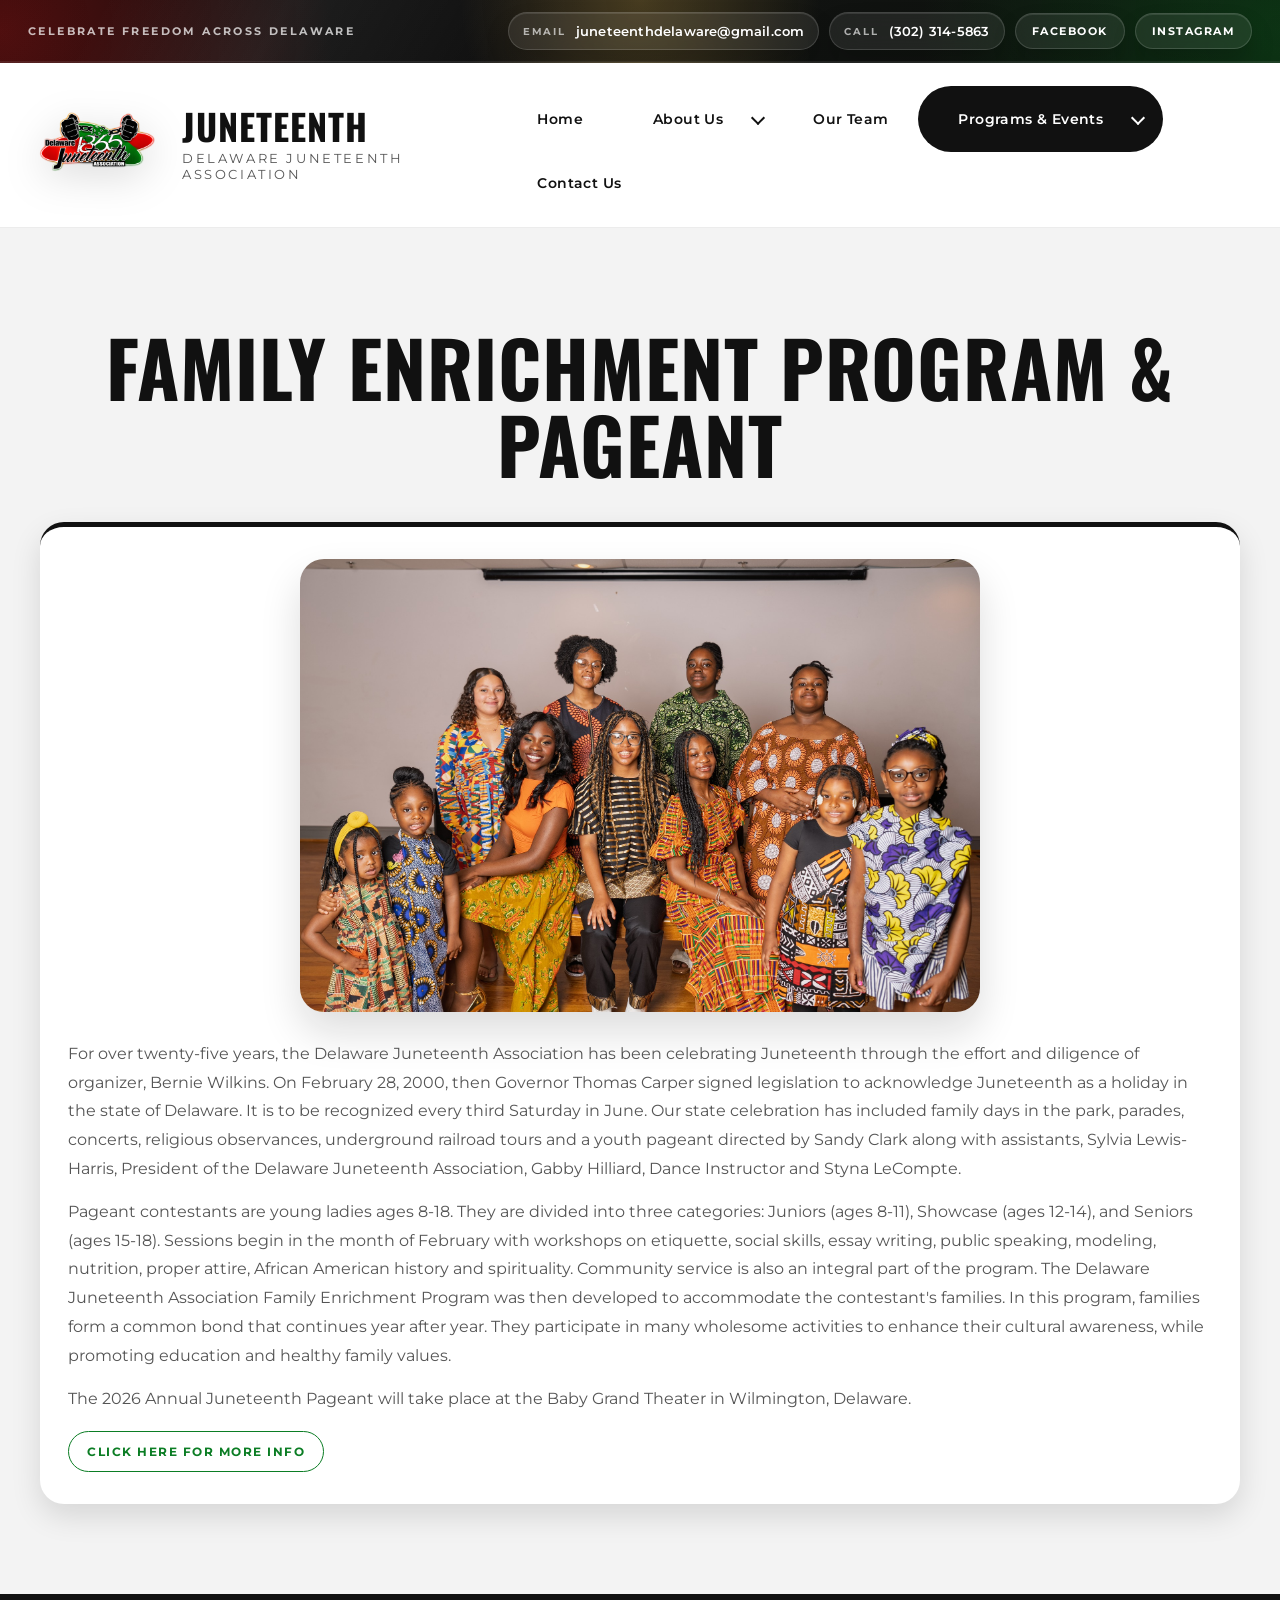
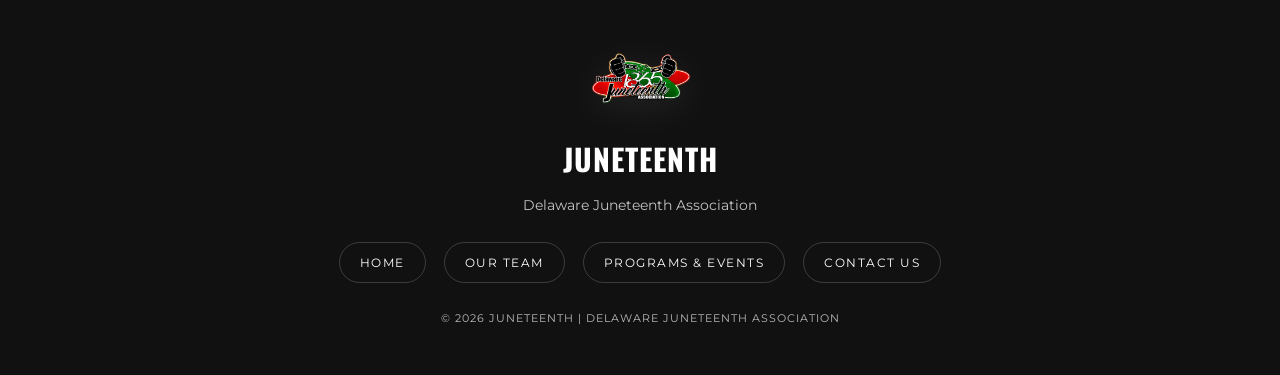
==== commit cbe6b58a: "Add files via upload" ====
--- a/annual-juneteenth-pageant.html
+++ b/annual-juneteenth-pageant.html
@@ -112,6 +112,11 @@
           awareness, while promoting education and healthy family values.
         </p>
 
+        <p>
+          The 2026 Annual Juneteenth Pageant will take place at the Baby Grand Theater in
+          Wilmington, Delaware.
+        </p>
+
         <a
           href="https://docs.google.com/forms/d/e/1FAIpQLScWO10yL6cQkDjANYcASS5XyXZDt2NhRfNSkiwHMCeZ8ErZTw/viewform"
           class="page-link-button page-link-button-outline"
--- a/styles.css
+++ b/styles.css
@@ -1979,7 +1979,12 @@
   aspect-ratio: 1 / 1;
   border-radius: 20px;
   object-fit: cover;
+  object-position: center top;
   box-shadow: 0 12px 28px rgba(0, 0, 0, 0.14);
+}
+
+.team-photo-donita {
+  object-position: center 18%;
 }
 
 .bio-trigger {
